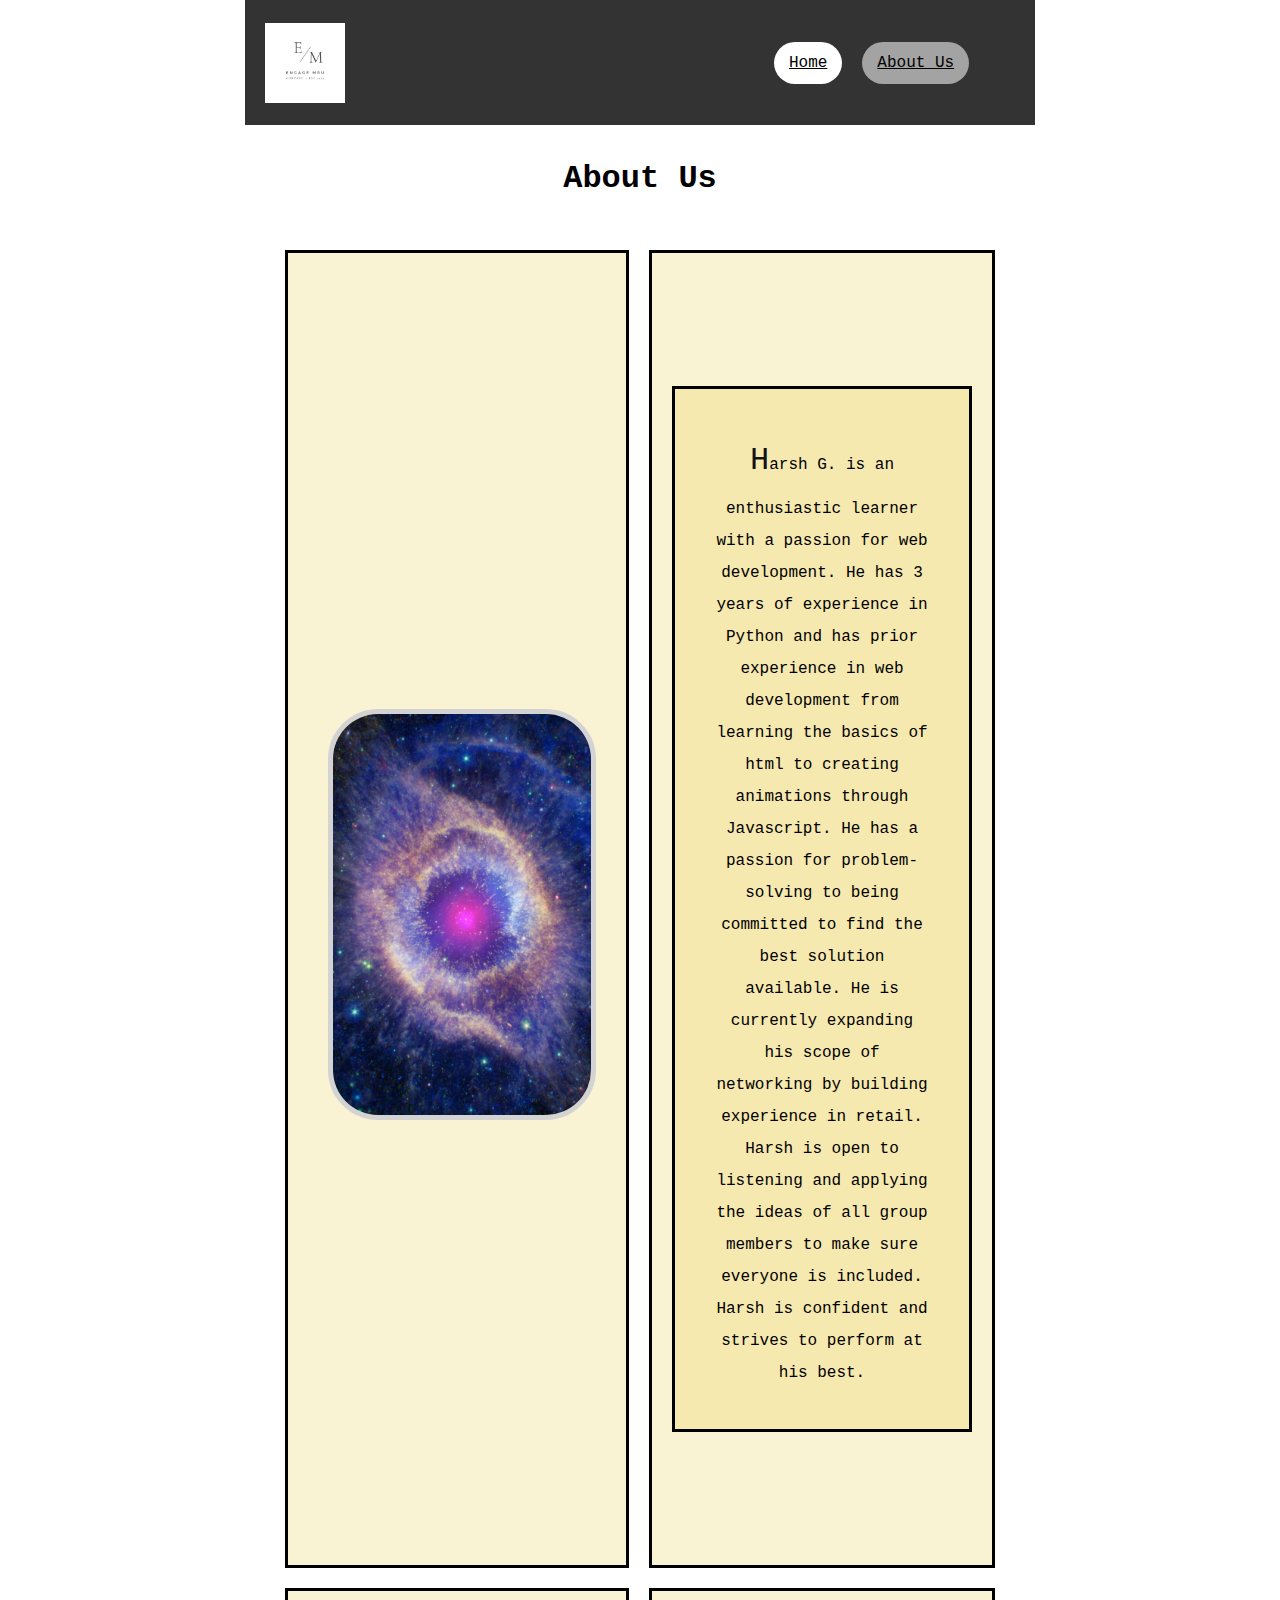
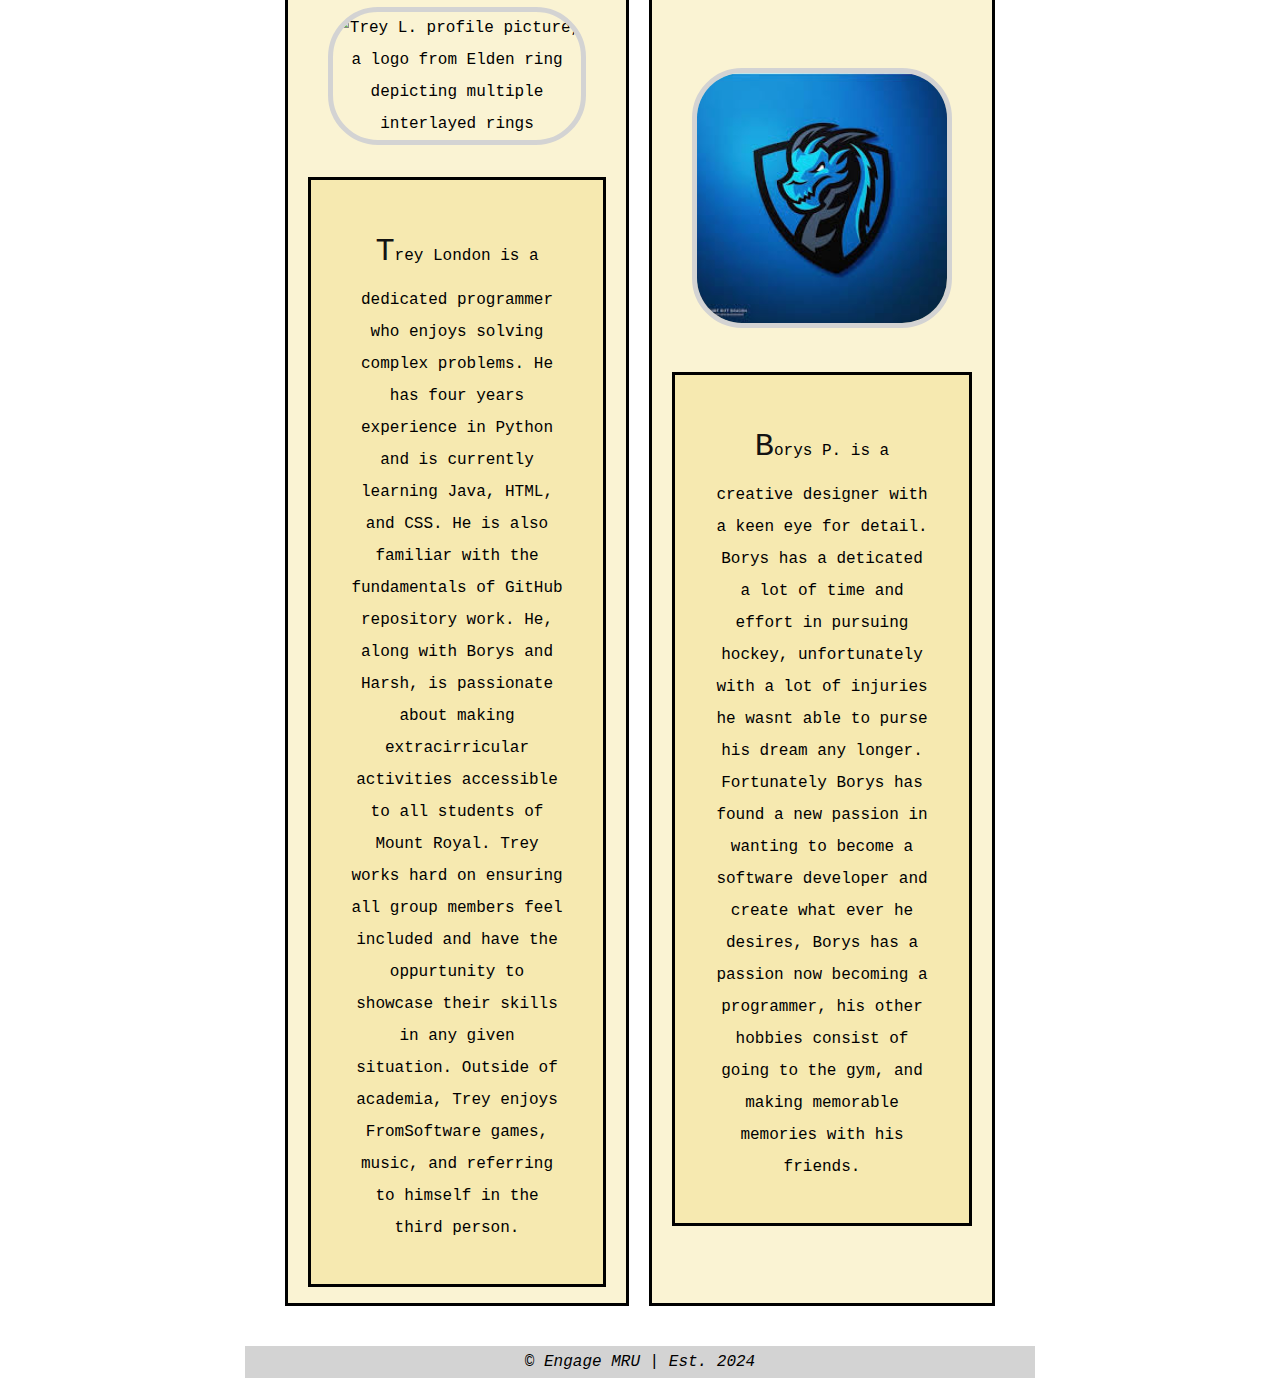
==== pages/aboutUs.html @ eaa18ae8 "Updated th alt tag for the image of galaxy." ====
<!DOCTYPE html>
<html lang="en">
    <head>
        <meta charset="utf-8">
        <meta name="authors" content="Harsh G., Trey L., Borys P.">
        <meta name="keywords" content="About us, People, Extracirricular">
        <meta name="description" content="About us: The people behind Engage MRU.">
        <meta name="viewport" content="width=device-width, initial-scale=1.0">

        <title>About us</title>
        <link rel="stylesheet" href="../style/main.css">
        <link rel="stylesheet" href="../style/aboutUs.css">
    </head>

    <body>        
        <nav>
            <img src="../images/Logo.jpg" alt="Engage MRU logo"/>
            <div>
                 <a href="../index.html">Home</a>
                 <a href="pages/aboutUs.html" id="currentPage">About Us</a>
            </div>
        </nav>
        <h1>About Us</h1>
        <!--Each "About Us" paragraph is split into it's own div for organization and
        semantics. -->
        <main>
            <div class="grid_boxes" id="top_left_box">
                <figure>  
                    <img src="../images/HarshG.jpg" alt="Harsh G. profile picture galaxy" height="250">
                </figure>
            </div>

            <div class="grid_boxes">
                <article>
                    <p>Harsh G. is an enthusiastic learner with a passion for web development. He has 3 years of experience in Python and has prior experience in web development from learning the basics of html to creating animations through Javascript. He has a passion for problem-solving to being committed to find the best solution available. He is currently expanding his scope of networking by building experience in retail. Harsh is open to listening and applying the ideas of all group members to make sure everyone is included. Harsh is confident and strives to perform at his best.</p>
                </article>
            </div>

            <div class="grid_boxes">
                <figure>
                    <img src="../images/trey.jpg" alt="Trey L. profile picture, a logo from Elden ring depicting multiple interlayed rings" height="250">
                </figure>

                <article>
                    <p>Trey London is a dedicated programmer who enjoys solving complex problems. He has four years experience in Python and is currently learning Java, HTML, and CSS. He is also familiar with the fundamentals of GitHub repository work. He, along with Borys and Harsh, is passionate about making extracirricular activities accessible to all students of Mount Royal. Trey works hard on ensuring all group members feel included and have the oppurtunity to showcase their skills in any given situation. Outside of academia, Trey enjoys FromSoftware games, music, and referring to himself in the third person.</p>
                </article>
        
            </div>

            <div class="grid_boxes">
                <figure>
                    <img src="../images/borys.jpg" alt="Borys P. profile picture, a blue dragon encircled by a crest." height="250">
                </figure>

                <article>
                    <p>Borys P. is a creative designer with a keen eye for detail. Borys has a deticated a lot of time and effort in pursuing hockey, unfortunately with a lot of injuries he wasnt able to purse his dream any longer. Fortunately Borys has found a new passion in wanting to become a software developer and create what ever he desires, Borys has a passion now becoming a programmer, his other hobbies consist of going to the gym, and making memorable memories with his friends.</p>   
                </article>

            </div>            
        </main>

        <footer>
            <p><em>&copy; Engage MRU | Est. 2024</em></p>
        </footer>   
    </body>
</html>
---- style/main.css ----
/* ------------- Website-Wide Styling ------------- */

body {
    /* Styling to apply to the whole website. Adjusts text size, font, and line spacing. 
    The left margin is adjusted to give some space between the page border and the text itself. */
    font-size: 16px; 
    font-family: monospace, Georgia, Arial, sans-serif;
    line-height: 2;
    text-align: center;
}

/*Medium device universal rules that applies to both pages*/
@media screen and (min-width: 590px){
    header{
        height: 400px;
    }
    nav{
        height: 125px;
    }
}

/* Large device rules for both webpages in the website */
@media screen and (min-width: 790px){
    body{
        width: 790px;
        margin-left: auto;
        margin-right: auto;
        background-color: white;
    }
}

/* ------------- Navigation Styling ------------- */
nav {
    /* Styling to apply to the navigation header.*/
    background-color: #333;
    color: white;    
    align-items: center;
    display: grid;
    grid-template-columns: 1fr 5fr;
    grid-column: 1/-1;
    margin-top: -1%;
}

nav div {
    font-size: 16px;
    display: flex;
    justify-content: flex-end;
    padding-right: 10%;
    gap: 20px;
}

nav a {
    background-color:white;
    color:black;
    font-size: 16px;
    padding: 5px 15px;
    border-radius: 50px;
}

#currentPage {
    background-color:rgb(163, 163, 163);
}

nav img {
    padding-left: 15%;
    height: 80px;
    margin-top: 10%;
    margin-bottom: 10%;
}

footer p{
    text-align: center;
    background-color: lightgrey;
    margin-bottom: -5%;
}
---- style/aboutUs.css ----
main p::first-letter
/* Styling to apply to the first letter of each about us paragraph, excluding the nav table.
   This is a pseudo element selector. */
{
    font-size: 200%;
    color:#131313; /* Slight off-black because when the font is so big the black is too much. */
}
header {
    background-color: lightgrey;
}
header img {
    height: 200px;
    padding-top: 7%;
    padding-bottom: 2%;
}
figure{
    position: relative;
}

body h1{
    margin-bottom: 5%;
}
main article p
{
    clear:both;
}

footer
/* Styling to apply to the footer */
{
    clear:both;
    margin-bottom: -5%;
    background-color: lightgrey;

}

main p {
    /* Styling for text blocks in the website. Sets the dimensions and horizontal spacing
    of each text block. */
    display: inline-block; 
    margin-right: 20px;
    margin-left: 20px;
    padding: 40px;
    background-color: rgba(234, 200, 50, 0.216);
    border: 3px solid black;
}

@media screen and (min-width: 590px){
    main{
        display: grid;
        grid-template-columns: 1fr 1fr;
        grid-template-rows: 1fr 1fr;
        gap: 20px;
        margin-left: 40px;
        margin-right: 40px;
        margin-bottom: 40px;
    }
 
    figure img{
        border-radius: 50px;
        border: 5px lightgrey solid;
    }
    #top_left_box figure img{
        width: 100%;
        height: 100%;
    }

    .grid_boxes{
        background-color: rgba(234, 200, 50, 0.216);
        border: 3px solid black;
        display: flex;
        flex-direction: column;
        align-items: center;
        justify-content: center;
    }
}
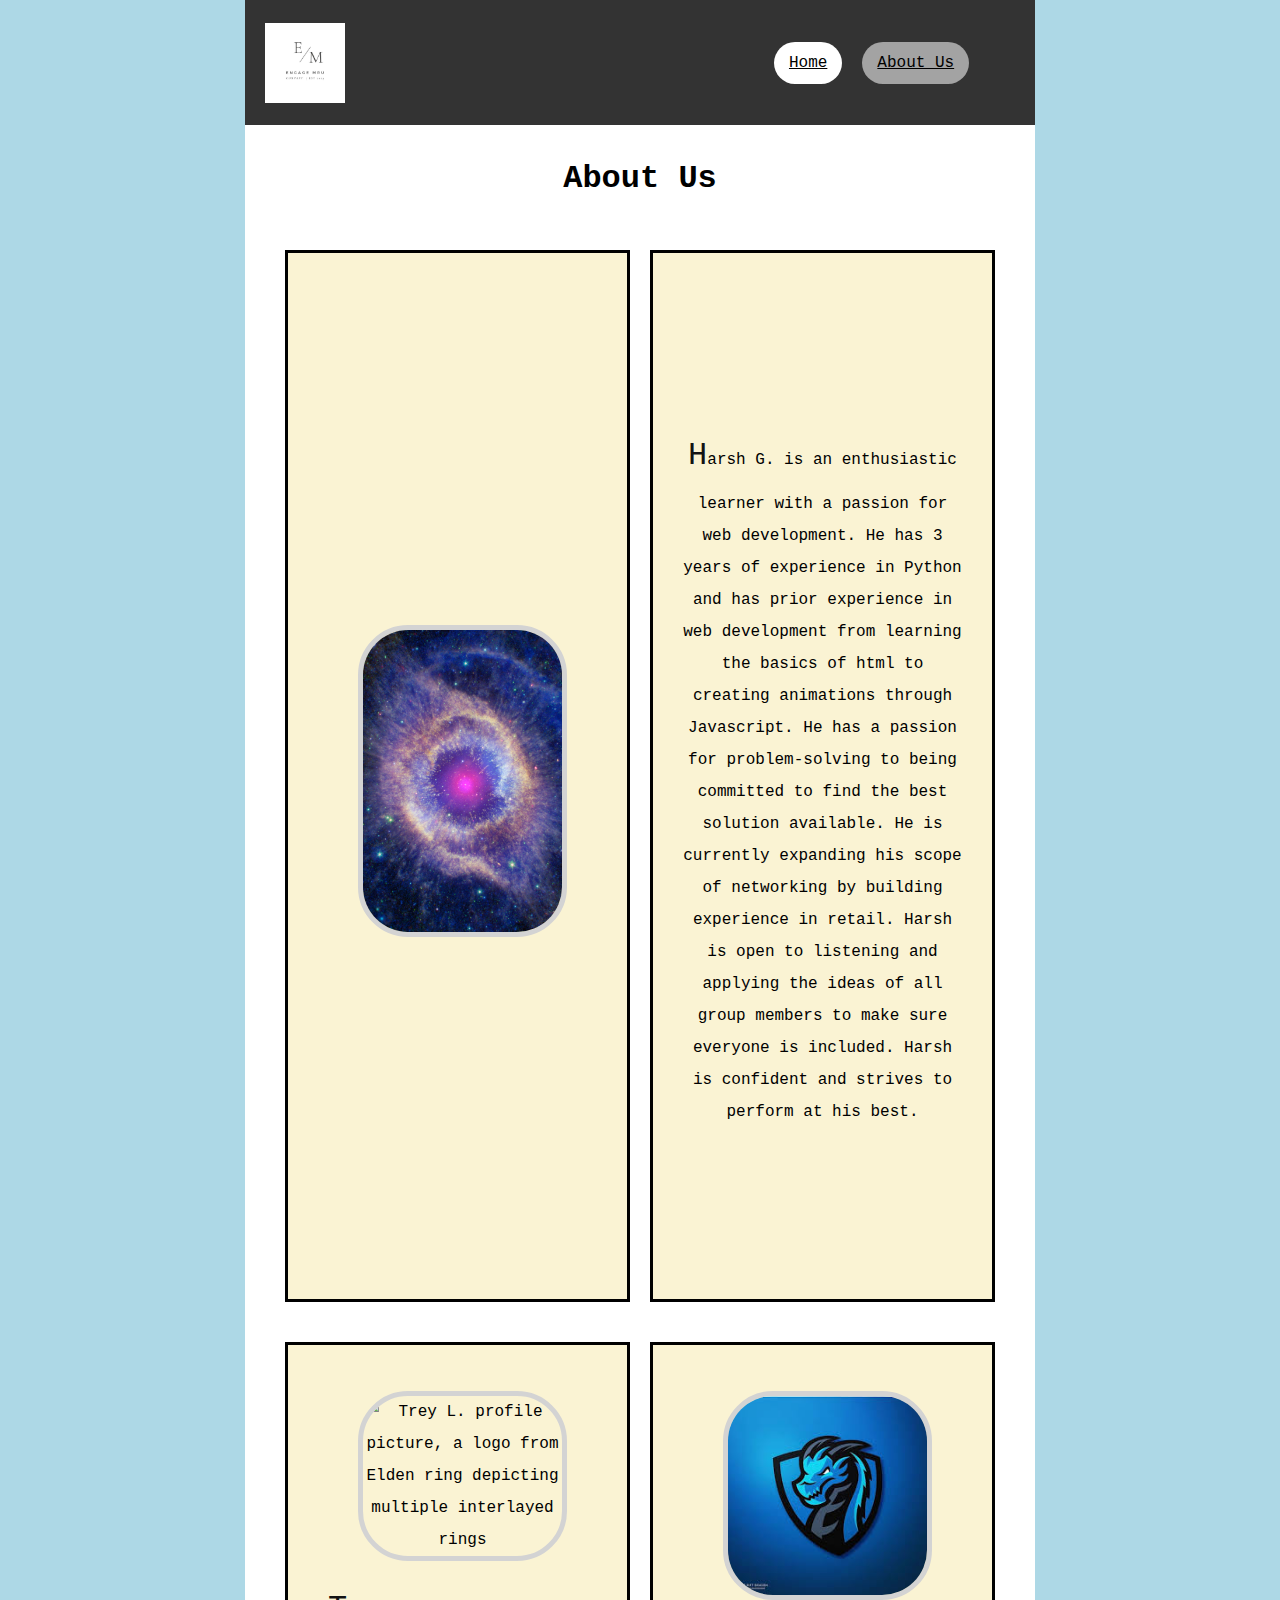
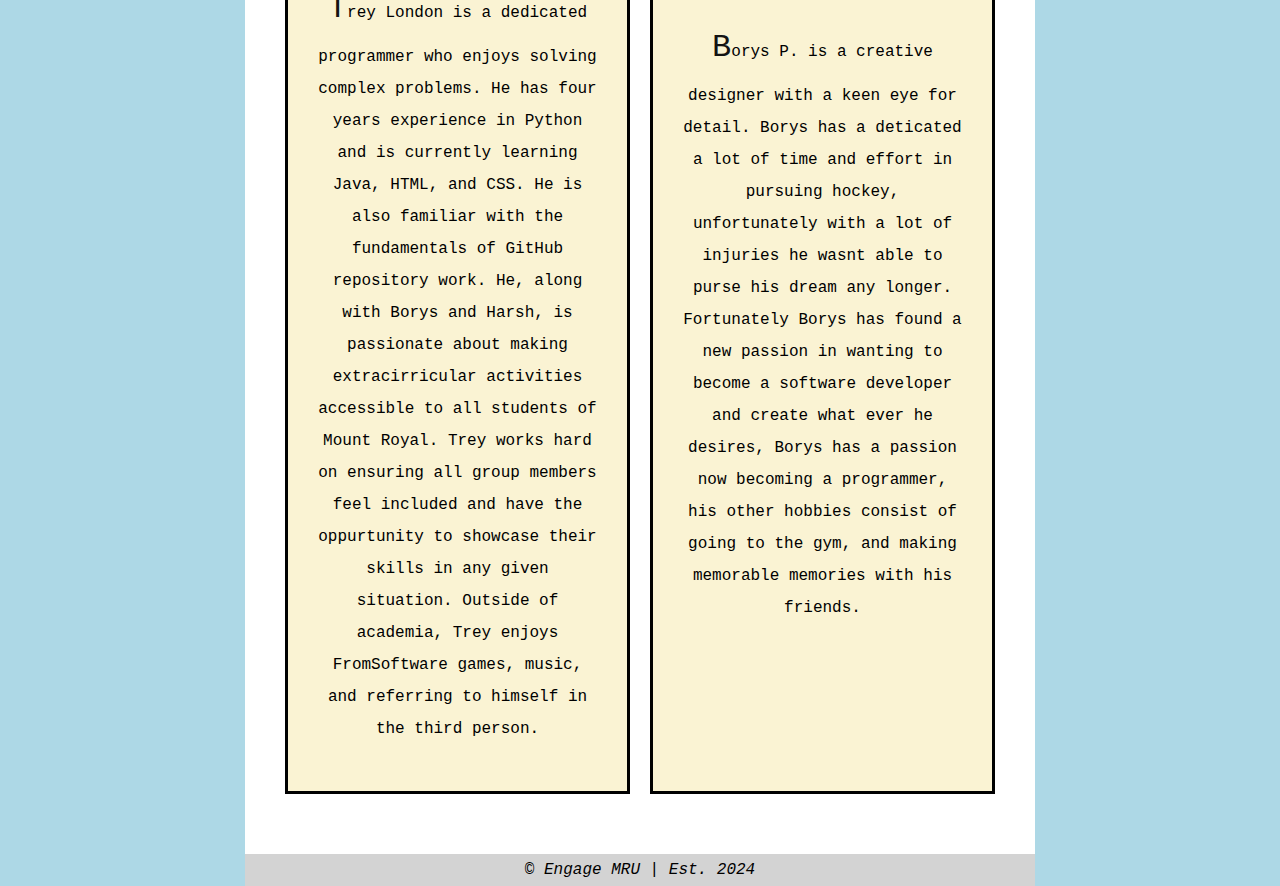
==== commit dd58e002: "added mostly fluid background, reworked about us" ====
--- a/pages/aboutUs.html
+++ b/pages/aboutUs.html
@@ -1,5 +1,5 @@
 <!DOCTYPE html>
-<html lang="en">
+<html>
     <head>
         <meta charset="utf-8">
         <meta name="authors" content="Harsh G., Trey L., Borys P.">
@@ -12,55 +12,56 @@
         <link rel="stylesheet" href="../style/aboutUs.css">
     </head>
 
-    <body>        
-        <nav>
-            <img src="../images/Logo.jpg" alt="Engage MRU logo"/>
-            <div>
-                 <a href="../index.html">Home</a>
-                 <a href="pages/aboutUs.html" id="currentPage">About Us</a>
-            </div>
-        </nav>
-        <h1>About Us</h1>
-        <!--Each "About Us" paragraph is split into it's own div for organization and
-        semantics. -->
-        <main>
-            <div class="grid_boxes" id="top_left_box">
-                <figure>  
-                    <img src="../images/HarshG.jpg" alt="Harsh G. profile picture galaxy" height="250">
-                </figure>
-            </div>
+    <body>
+        <div id="fullContentColor">
+            <nav>
+                <img src="../images/Logo.jpg" alt="Engage MRU logo"/>
+                <div>
+                    <a href="../index.html">Home</a>
+                    <a href="pages/aboutUs.html" id="currentPage">About Us</a>
+                </div>
+            </nav>
+            <h1>About Us</h1>
 
-            <div class="grid_boxes">
-                <article>
-                    <p>Harsh G. is an enthusiastic learner with a passion for web development. He has 3 years of experience in Python and has prior experience in web development from learning the basics of html to creating animations through Javascript. He has a passion for problem-solving to being committed to find the best solution available. He is currently expanding his scope of networking by building experience in retail. Harsh is open to listening and applying the ideas of all group members to make sure everyone is included. Harsh is confident and strives to perform at his best.</p>
-                </article>
-            </div>
+            <!--Each "About Us" paragraph is split into it's own div for organization and
+            semantics. -->
+            <main>
+                <div class="body_text boxCentering" id="top_left_box"> <!--This is used to make the img take the full cell.-->
+                    <figure>  
+                        <img src="../images/HarshG.jpg" alt="Harsh G. profile picture, galaxy that looks like the milky way with a purple center core" height="250">
+                    </figure>
+                </div>
 
-            <div class="grid_boxes">
-                <figure>
-                    <img src="../images/trey.jpg" alt="Trey L. profile picture, a logo from Elden ring depicting multiple interlayed rings" height="250">
-                </figure>
+                <div class="body_text boxCentering">
+                    <article>
+                        <p>Harsh G. is an enthusiastic learner with a passion for web development. He has 3 years of experience in Python and has prior experience in web development from learning the basics of html to creating animations through Javascript. He has a passion for problem-solving to being committed to find the best solution available. He is currently expanding his scope of networking by building experience in retail. Harsh is open to listening and applying the ideas of all group members to make sure everyone is included. Harsh is confident and strives to perform at his best.</p>
+                    </article>
+                </div>
 
-                <article>
-                    <p>Trey London is a dedicated programmer who enjoys solving complex problems. He has four years experience in Python and is currently learning Java, HTML, and CSS. He is also familiar with the fundamentals of GitHub repository work. He, along with Borys and Harsh, is passionate about making extracirricular activities accessible to all students of Mount Royal. Trey works hard on ensuring all group members feel included and have the oppurtunity to showcase their skills in any given situation. Outside of academia, Trey enjoys FromSoftware games, music, and referring to himself in the third person.</p>
-                </article>
-        
-            </div>
+                <div class="body_text">
+                    <figure>
+                        <img src="../images/trey.jpg" alt="Trey L. profile picture, a logo from Elden ring depicting multiple interlayed rings" height="250">
+                    </figure>
 
-            <div class="grid_boxes">
-                <figure>
-                    <img src="../images/borys.jpg" alt="Borys P. profile picture, a blue dragon encircled by a crest." height="250">
-                </figure>
+                    <article>
+                        <p>Trey London is a dedicated programmer who enjoys solving complex problems. He has four years experience in Python and is currently learning Java, HTML, and CSS. He is also familiar with the fundamentals of GitHub repository work. He, along with Borys and Harsh, is passionate about making extracirricular activities accessible to all students of Mount Royal. Trey works hard on ensuring all group members feel included and have the oppurtunity to showcase their skills in any given situation. Outside of academia, Trey enjoys FromSoftware games, music, and referring to himself in the third person.</p>
+                    </article>
+                </div>
 
-                <article>
-                    <p>Borys P. is a creative designer with a keen eye for detail. Borys has a deticated a lot of time and effort in pursuing hockey, unfortunately with a lot of injuries he wasnt able to purse his dream any longer. Fortunately Borys has found a new passion in wanting to become a software developer and create what ever he desires, Borys has a passion now becoming a programmer, his other hobbies consist of going to the gym, and making memorable memories with his friends.</p>   
-                </article>
+                <div class="body_text">
+                    <figure>
+                        <img src="../images/borys.jpg" alt="Borys P. profile picture, a blue dragon encircled by a crest." height="250">
+                    </figure>
 
-            </div>            
-        </main>
+                    <article>
+                        <p>Borys P. is a creative designer with a keen eye for detail. Borys has a deticated a lot of time and effort in pursuing hockey, unfortunately with a lot of injuries he wasnt able to purse his dream any longer. Fortunately Borys has found a new passion in wanting to become a software developer and create what ever he desires, Borys has a passion now becoming a programmer, his other hobbies consist of going to the gym, and making memorable memories with his friends.</p>   
+                    </article>
+                </div>            
+            </main>
 
-        <footer>
-            <p><em>&copy; Engage MRU | Est. 2024</em></p>
-        </footer>   
+            <footer>
+                <p><em>&copy; Engage MRU | Est. 2024</em></p>
+            </footer>   
+        </div>
     </body>
 </html>
--- a/style/main.css
+++ b/style/main.css
@@ -7,6 +7,23 @@
     font-family: monospace, Georgia, Arial, sans-serif;
     line-height: 2;
     text-align: center;
+    background-color: lightblue;
+}
+
+/* Styling for the body text in the index.html with padding, background color and margin to center in the webpage */
+.body_text {
+    padding: 30px;
+    background-color: rgba(234, 200, 50, 0.216);
+    border: 3px solid black;
+    text-align: center; 
+    margin-bottom: 20px;
+}
+
+.boxCentering{
+    display: flex;
+    flex-direction: column;
+    justify-content: center;
+    align-items: center;
 }
 
 /*Medium device universal rules that applies to both pages*/
@@ -25,7 +42,6 @@
         width: 790px;
         margin-left: auto;
         margin-right: auto;
-        background-color: white;
     }
 }
 
@@ -72,4 +88,8 @@
     text-align: center;
     background-color: lightgrey;
     margin-bottom: -5%;
+}
+
+#fullContentColor {
+    background-color: white;
 }--- a/style/aboutUs.css
+++ b/style/aboutUs.css
@@ -34,16 +34,16 @@
 
 }
 
-main p {
+/* main p { */
     /* Styling for text blocks in the website. Sets the dimensions and horizontal spacing
     of each text block. */
-    display: inline-block; 
-    margin-right: 20px;
+    /* display: inline-block; 
+    /* margin-right: 20px;
     margin-left: 20px;
     padding: 40px;
     background-color: rgba(234, 200, 50, 0.216);
-    border: 3px solid black;
-}
+    border: 3px solid black; */
+/* } */
 
 @media screen and (min-width: 590px){
     main{
@@ -59,18 +59,11 @@
     figure img{
         border-radius: 50px;
         border: 5px lightgrey solid;
-    }
-    #top_left_box figure img{
         width: 100%;
         height: 100%;
-    }
-
-    .grid_boxes{
-        background-color: rgba(234, 200, 50, 0.216);
-        border: 3px solid black;
         display: flex;
         flex-direction: column;
+        justify-content: center;
         align-items: center;
-        justify-content: center;
     }
 }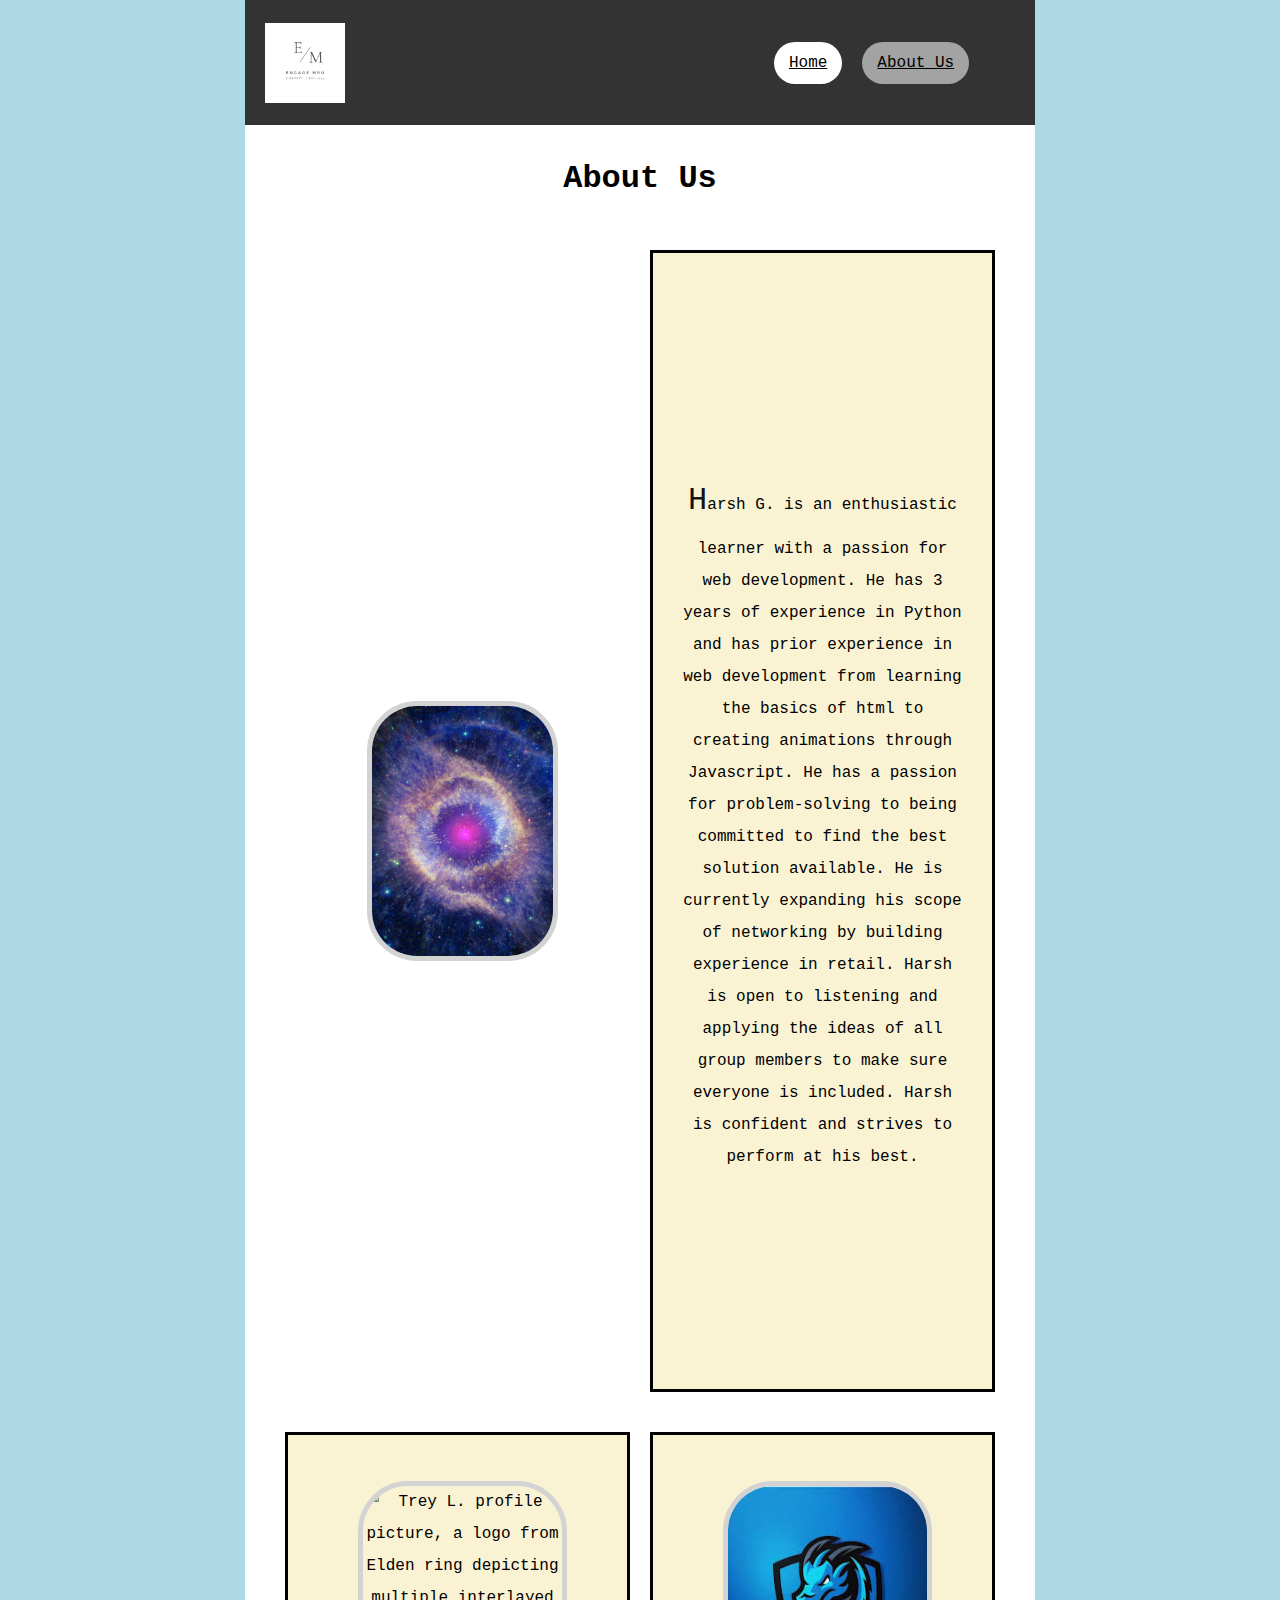
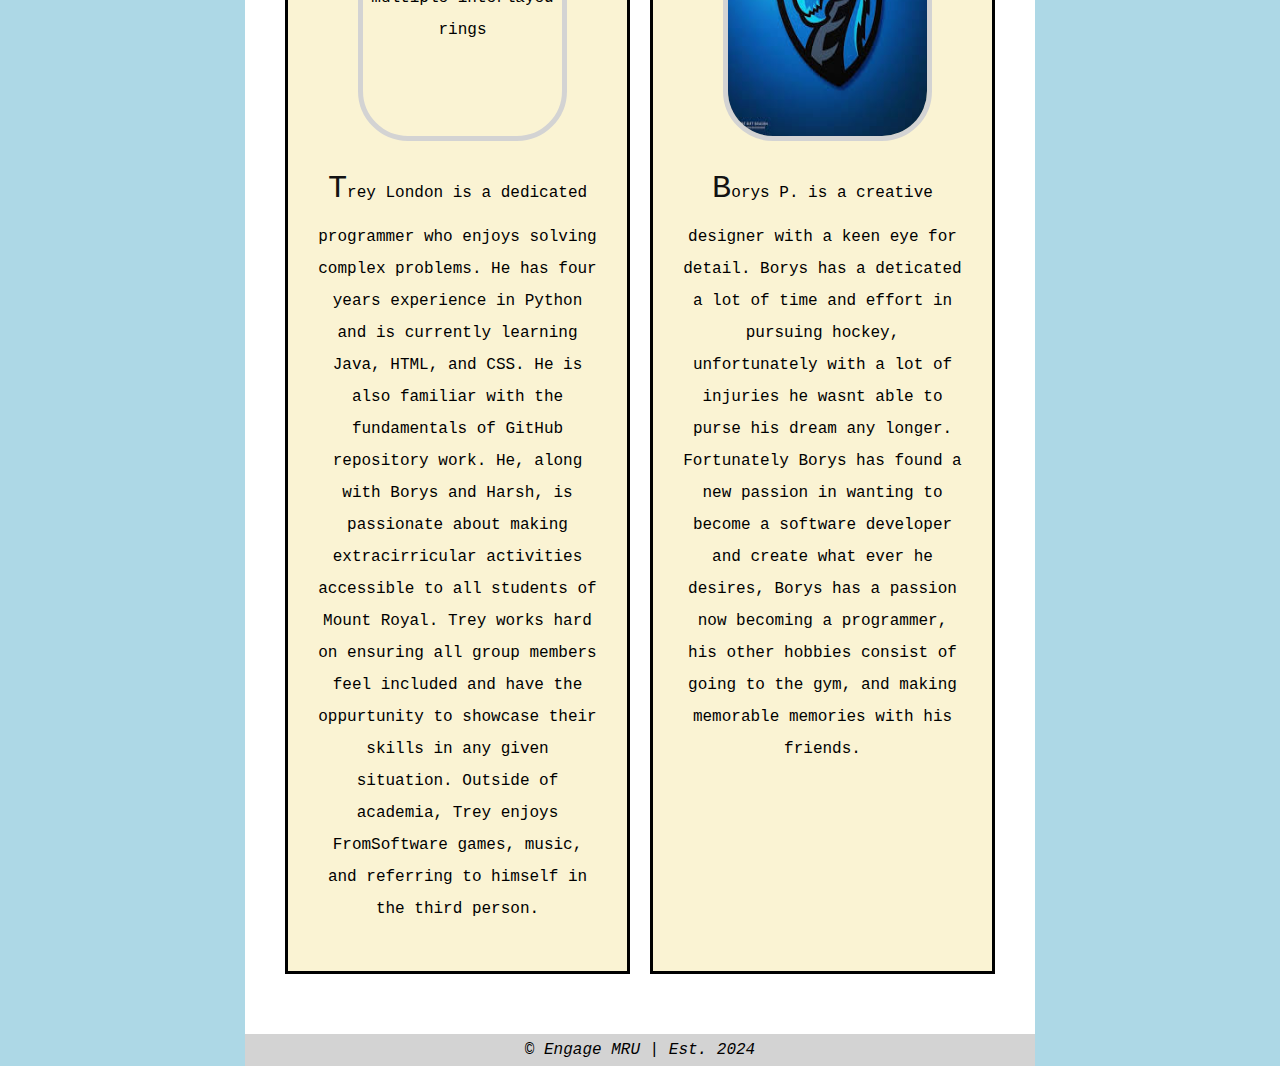
==== commit 3b9857b8: "changed images" ====
--- a/pages/aboutUs.html
+++ b/pages/aboutUs.html
@@ -26,9 +26,9 @@
             <!--Each "About Us" paragraph is split into it's own div for organization and
             semantics. -->
             <main>
-                <div class="body_text boxCentering" id="top_left_box"> <!--This is used to make the img take the full cell.-->
+                <div class="boxCentering"> <!--This is used to make the img take the full cell.-->
                     <figure>  
-                        <img src="../images/HarshG.jpg" alt="Harsh G. profile picture, galaxy that looks like the milky way with a purple center core" height="250">
+                        <img src="../images/HarshG.jpg" alt="Harsh G. profile picture, galaxy" height="250">
                     </figure>
                 </div>
 
--- a/style/main.css
+++ b/style/main.css
@@ -7,7 +7,6 @@
     font-family: monospace, Georgia, Arial, sans-serif;
     line-height: 2;
     text-align: center;
-    background-color: lightblue;
 }
 
 /* Styling for the body text in the index.html with padding, background color and margin to center in the webpage */
@@ -42,6 +41,7 @@
         width: 790px;
         margin-left: auto;
         margin-right: auto;
+        background-color: lightblue;
     }
 }
 
--- a/style/aboutUs.css
+++ b/style/aboutUs.css
@@ -5,45 +5,10 @@
     font-size: 200%;
     color:#131313; /* Slight off-black because when the font is so big the black is too much. */
 }
-header {
-    background-color: lightgrey;
-}
-header img {
-    height: 200px;
-    padding-top: 7%;
-    padding-bottom: 2%;
-}
-figure{
-    position: relative;
-}
 
 body h1{
     margin-bottom: 5%;
 }
-main article p
-{
-    clear:both;
-}
-
-footer
-/* Styling to apply to the footer */
-{
-    clear:both;
-    margin-bottom: -5%;
-    background-color: lightgrey;
-
-}
-
-/* main p { */
-    /* Styling for text blocks in the website. Sets the dimensions and horizontal spacing
-    of each text block. */
-    /* display: inline-block; 
-    /* margin-right: 20px;
-    margin-left: 20px;
-    padding: 40px;
-    background-color: rgba(234, 200, 50, 0.216);
-    border: 3px solid black; */
-/* } */
 
 @media screen and (min-width: 590px){
     main{
@@ -59,9 +24,8 @@
     figure img{
         border-radius: 50px;
         border: 5px lightgrey solid;
+        display: flex;
         width: 100%;
-        height: 100%;
-        display: flex;
         flex-direction: column;
         justify-content: center;
         align-items: center;
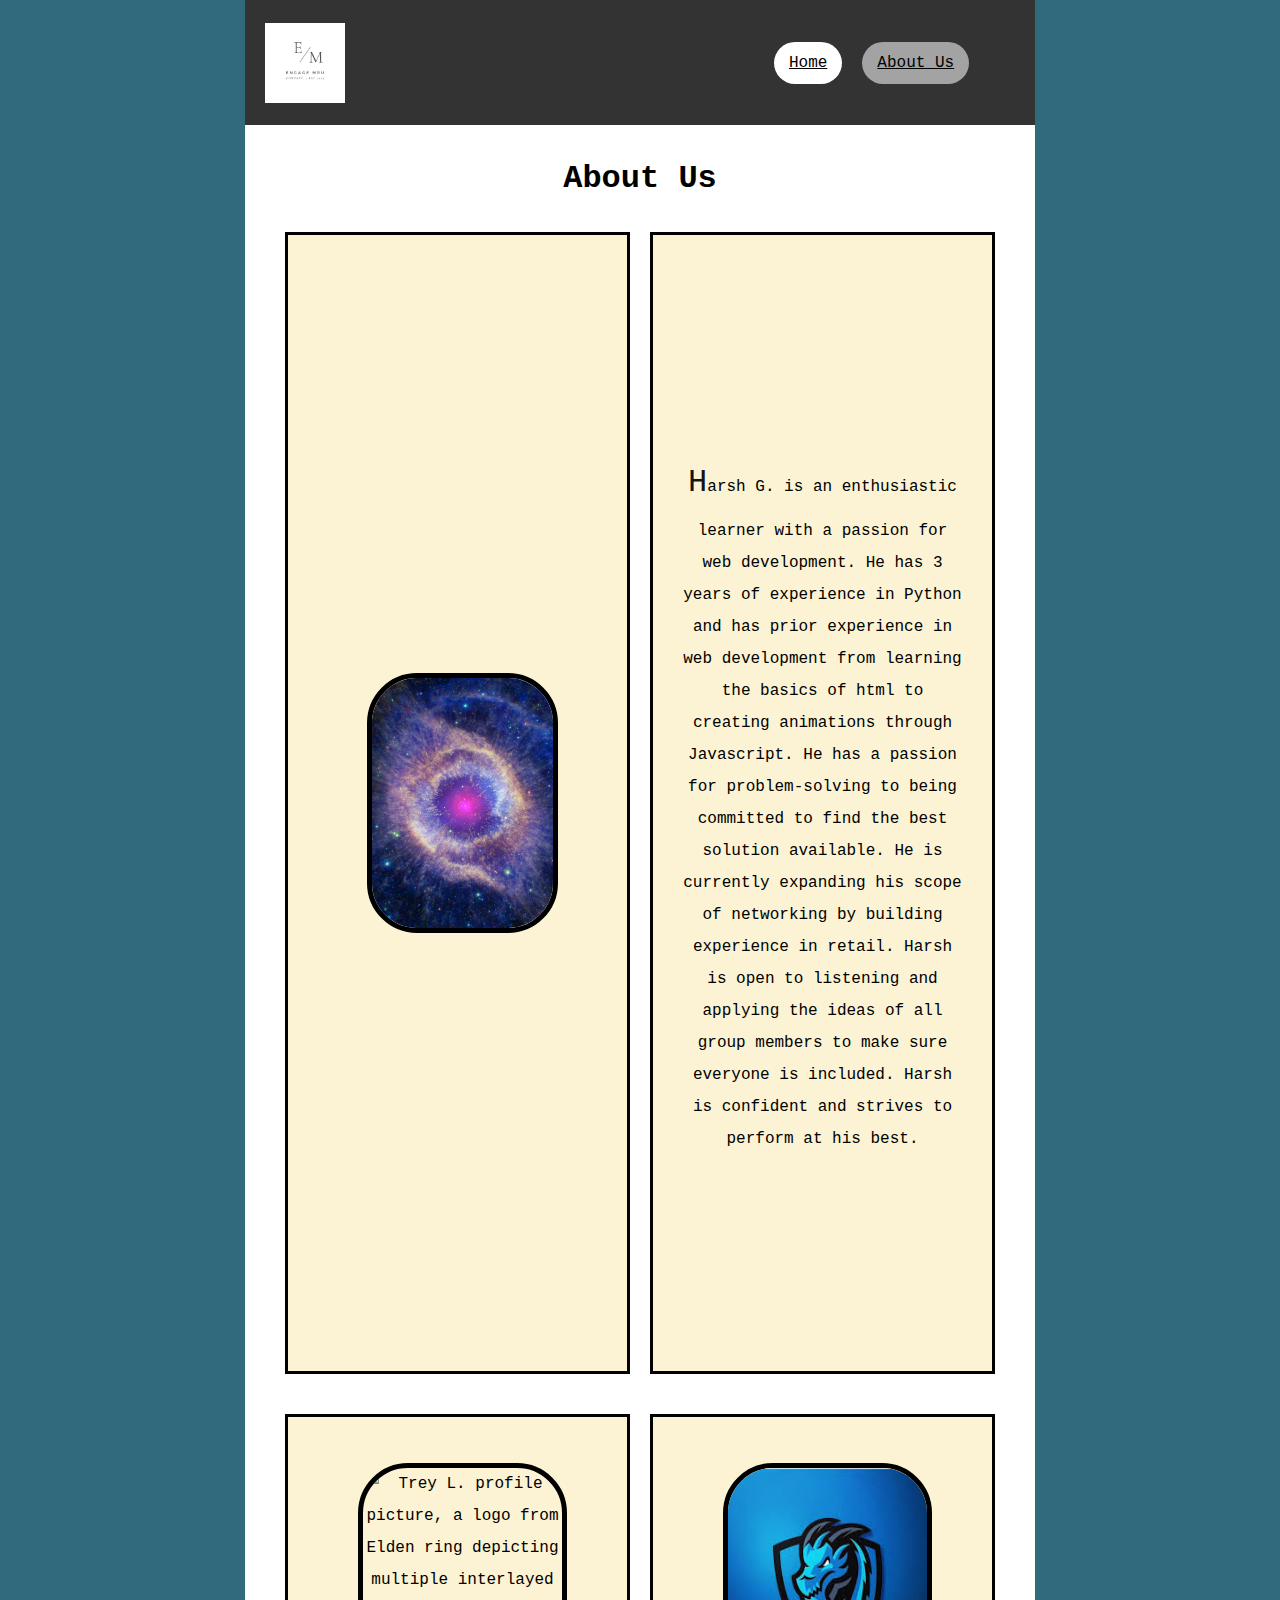
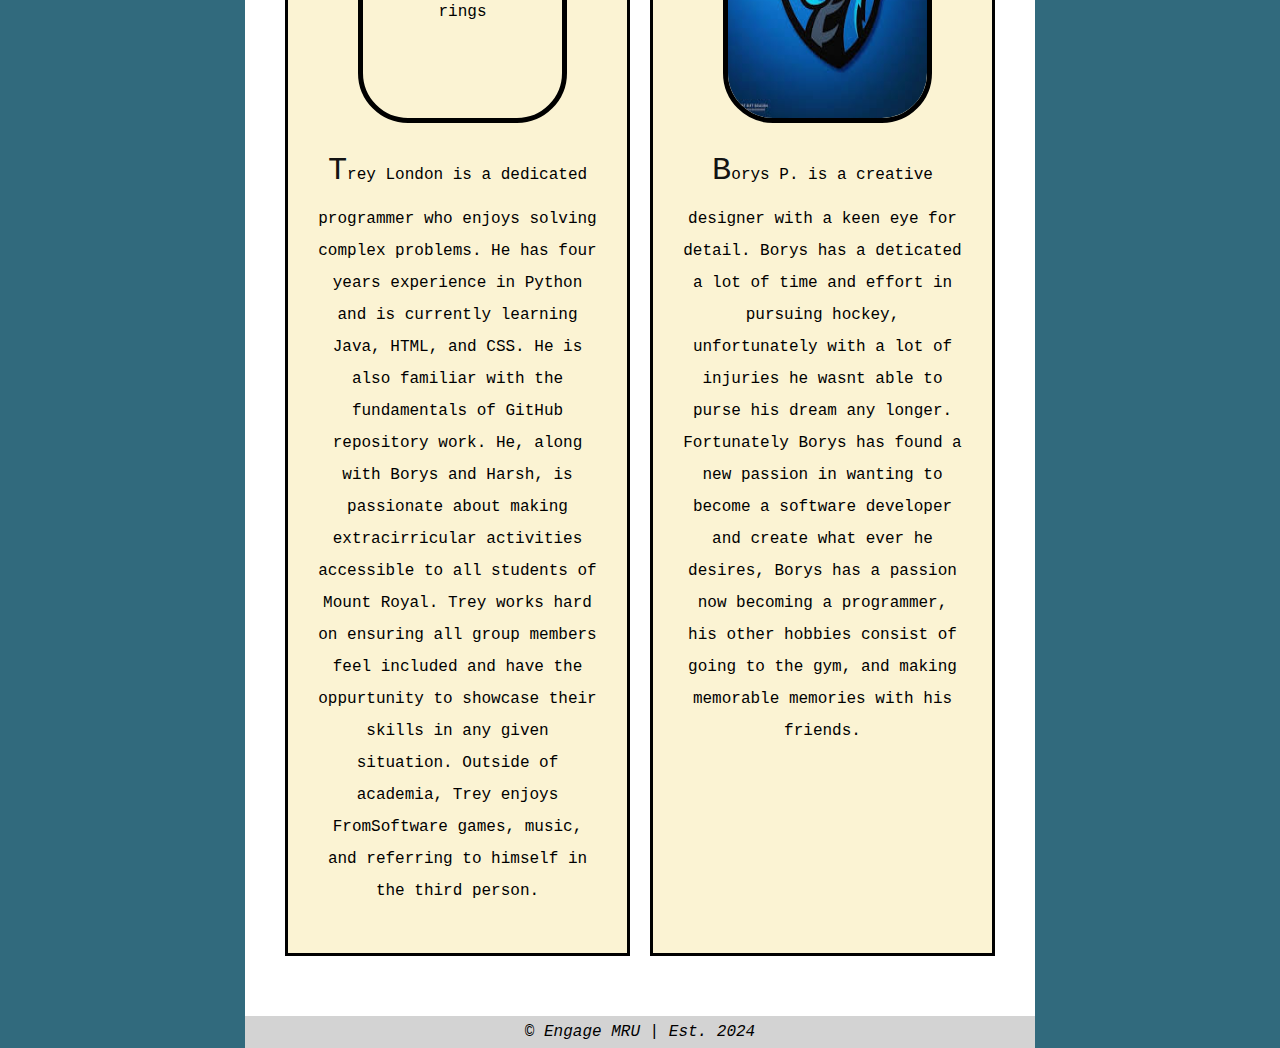
==== commit cb3e8a07: "color changes" ====
--- a/pages/aboutUs.html
+++ b/pages/aboutUs.html
@@ -26,7 +26,7 @@
             <!--Each "About Us" paragraph is split into it's own div for organization and
             semantics. -->
             <main>
-                <div class="boxCentering"> <!--This is used to make the img take the full cell.-->
+                <div class="body_text boxCentering"> <!--This is used to make the img take the full cell.-->
                     <figure>  
                         <img src="../images/HarshG.jpg" alt="Harsh G. profile picture, galaxy" height="250">
                     </figure>
--- a/style/main.css
+++ b/style/main.css
@@ -12,7 +12,7 @@
 /* Styling for the body text in the index.html with padding, background color and margin to center in the webpage */
 .body_text {
     padding: 30px;
-    background-color: rgba(234, 200, 50, 0.216);
+    background-color: rgba(235, 201, 51, 0.216);
     border: 3px solid black;
     text-align: center; 
     margin-bottom: 20px;
@@ -41,7 +41,7 @@
         width: 790px;
         margin-left: auto;
         margin-right: auto;
-        background-color: lightblue;
+        background-color: rgb(49, 106, 125);
     }
 }
 
--- a/style/aboutUs.css
+++ b/style/aboutUs.css
@@ -4,10 +4,6 @@
 {
     font-size: 200%;
     color:#131313; /* Slight off-black because when the font is so big the black is too much. */
-}
-
-body h1{
-    margin-bottom: 5%;
 }
 
 @media screen and (min-width: 590px){
@@ -20,14 +16,13 @@
         margin-right: 40px;
         margin-bottom: 40px;
     }
- 
     figure img{
+        width: 100%;
         border-radius: 50px;
-        border: 5px lightgrey solid;
+        border: 5px black solid;
         display: flex;
-        width: 100%;
         flex-direction: column;
         justify-content: center;
         align-items: center;
     }
-}+}
